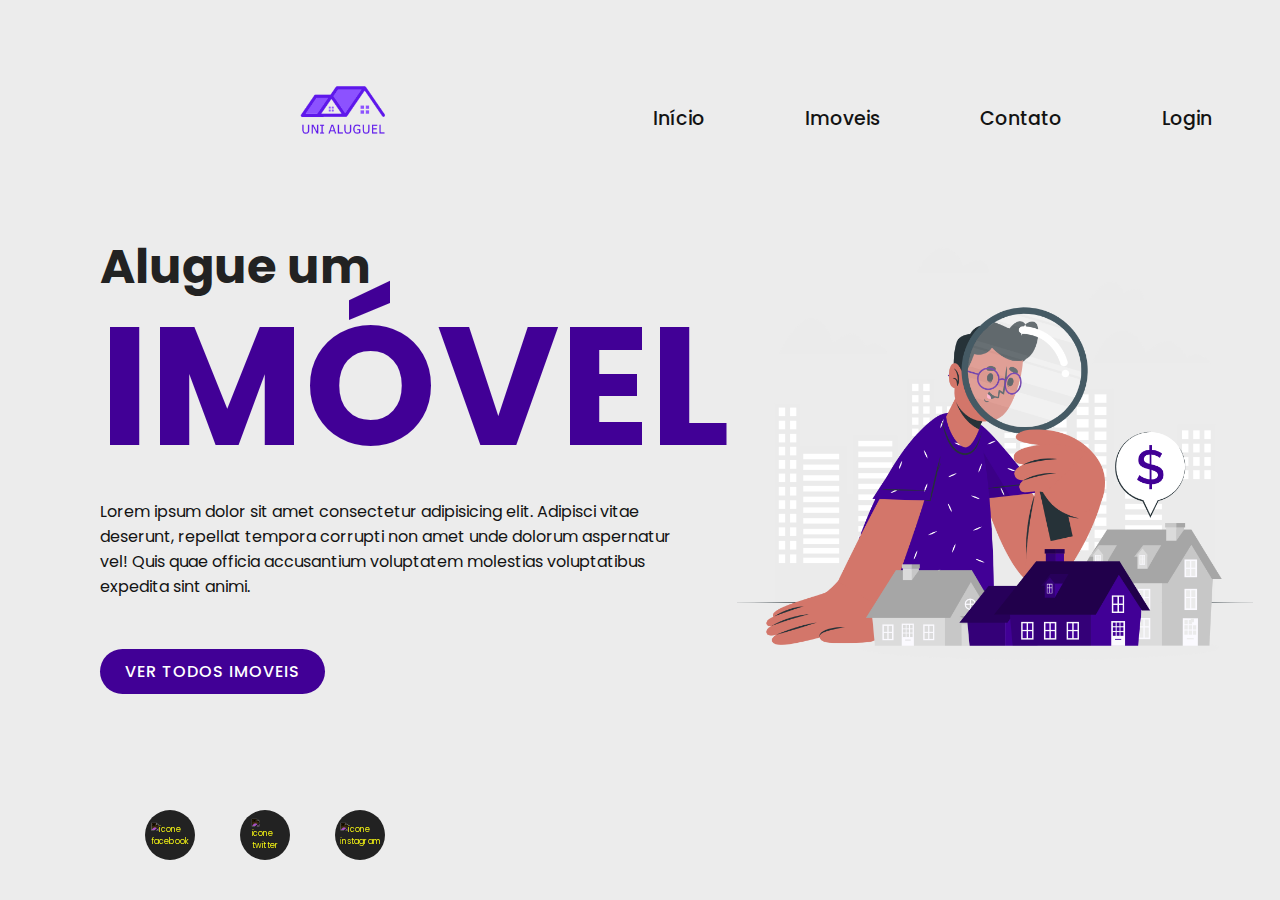
==== index.html @ 548722e0 "update landpage" ====
<!DOCTYPE html>
<html lang="pt-br">
<head>
    <meta charset="UTF-8">
    <meta http-equiv="X-UA-Compatible" content="IE=edge">
    <meta name="viewport" content="width=device-width, initial-scale=1.0">
    <link rel="stylesheet" href="css/style.css">
    <title>Projeto final - Aluguel de imóvel </title>
</head>
<body>
    <section>
        <header>
            <a href="#"><img src="image/logo.png" alt="logo" class="logo"></a>
            <nav class="navegation">
                <ul>
                    <li><a href="#">Início</a></li>
                    <li><a href="#">Imoveis</a></li>
                    <li><a href="#">Contato</a></li>
                    <li><a href="#">Login</a></li>
                </ul>
            </nav>
        </header>
        <div class="container">
            <div class="text">
                <h2>Alugue um <br> <span>IMÓVEL</span></h2>
                <p>Lorem ipsum dolor sit amet consectetur adipisicing elit. Adipisci vitae deserunt, repellat tempora corrupti non amet unde dolorum aspernatur vel! Quis quae officia accusantium voluptatem molestias voluptatibus expedita sint animi.</p>
                <a href="#"> VER TODOS IMOVEIS</a>
            </div>
        </div>
        <div class="imgmain"><img src="image/searchimg.png" alt="icone facebook"></div>
        <ul class="icone">
            <li><a href="https://www.facebook.com"><img src="image/facebook.png" alt="icone facebook"></a></li>
            <li><a href="https://www.twitter.com"><img src="image/twitter.png" alt="icone twitter"></a></li>
            <li><a href="https://www.instagram.com"><img src="image/instagram.png" alt="icone instagram"></a></li>
        </ul>
    </section>

</body>
</html>
---- css/style.css ----
@import url('https://fonts.googleapis.com/css2?family=Raleway:ital,wght@0,100;0,200;0,300;0,400;0,500;0,600;1,100;1,200;1,300;1,400;1,500;1,600&display=swap');
@import url('https://fonts.googleapis.com/css2?family=Poppins:ital,wght@0,100;0,200;0,300;0,400;0,500;0,600;1,100;1,200;1,300;1,400;1,500;1,600&display=swap');
*{
    margin: 0;
    padding: 0;
    box-sizing: border-box;
    font-family: 'Poppins', sans-serif;
    text-decoration: none;
}
section{
    position: relative;
    width: 100%;
    min-height: 100vh;
    padding: 100px;
    background: #ececec;
    display: flex;
    align-items: center;
    justify-content: space-between;
    overflow: hidden;
}
header{
    position: absolute;
    top: 0;
    left: 0d;
    width: 100%;
    padding: 40px 100px;
    display: flex;
    align-items: center;
    justify-content: space-around;
}
header .logo{
    position: relative;
    max-width: 150px;
}
header .navegation ul{
    position: relative;
    display: flex;
}
header .navegation li{
    list-style: none;  
}
header .navegation li a{
    color: rgb(19, 19, 19);
    display: inline-block;
    font-weight: 500;
    font-size: 19px;
    margin-left: 100px;
    transition:  0.2s ease-in-out;
}
header .navegation li a:hover{
    transform: translateY(-5px);
    color: #410096;
}
.imgmain img{
    display: inline-block;
    align-items: center;
    justify-content: space-around;
    max-width:600px;
    max-height:550px;
    width: auto;
    height: auto;
}
.container{
    position: relative;
    width: 100%;
    display:  inline-block;
    align-items: center;
    justify-content: space-around;
}
.container .text{
    position: relative;
    max-width: 600px;
    margin-right: 20px;
}
.container .text h2{
    color: #222;
    font-size: 3em;
    margin-bottom: 10px;
    line-height: 2.5em;
    font-weight: 700;
}
.container .text h2 span{
    font-size: 3.5em;
    color: #410096;
}
.container .text p{
    color: rgb(19, 19, 19);
}
.container .text a{
    display: inline-block;
    margin-top: 50px;
    padding: 10px 25px;
    background: #410096;
    color: #fff;
    font-weight: 500;
    letter-spacing: 1px;
    border-radius: 40px;
    transition: 0.3s ease-in-out;
}
.container .text a:hover{
    transform: translateY(-10px);
}
.icone{
    position: absolute;
    bottom: 40px;
    left: 100px;
    display: flex;
    align-items: center;
    justify-content: center;
}
.icone li{
    list-style: none;
}
.icone li a{
    display: inline-block;
    margin-left: 45px;
    background: #222;
    width: 50px;
    height: 50px;
    display: flex;
    justify-content: center;
    align-items: center;
    border-radius: 50%;
    transition:  0.3s ease-in-out;
}
.icone li a:hover{
    background: #410096;
    transform: translateY(-10px);
}
.icone li a img{
    transform: scale(0.5);
    filter: invert(1);
}
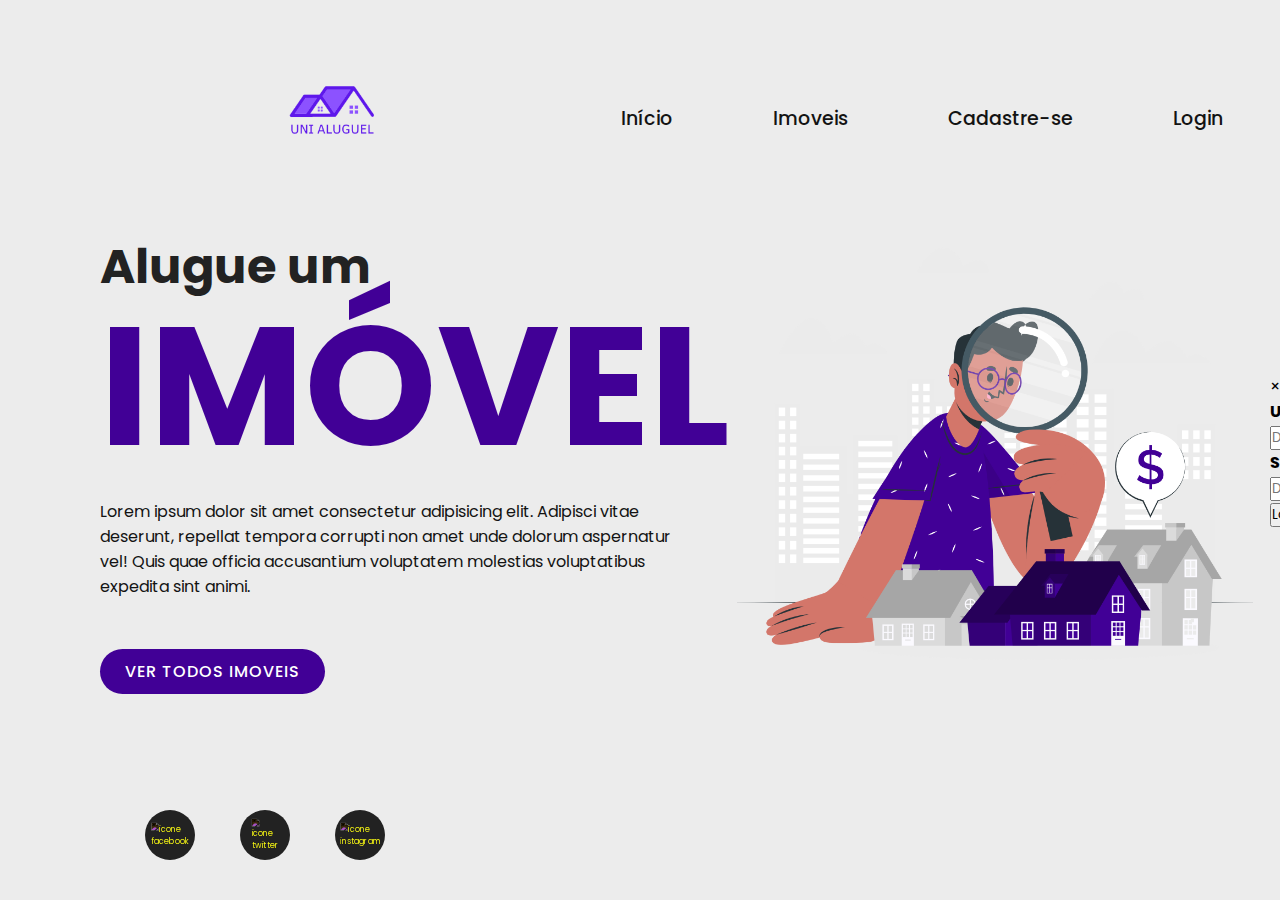
==== commit 24f287ce: "user page and login" ====
--- a/index.html
+++ b/index.html
@@ -1,39 +1,62 @@
-<!DOCTYPE html>
-<html lang="pt-br">
-<head>
-    <meta charset="UTF-8">
-    <meta http-equiv="X-UA-Compatible" content="IE=edge">
-    <meta name="viewport" content="width=device-width, initial-scale=1.0">
-    <link rel="stylesheet" href="css/style.css">
-    <title>Projeto final - Aluguel de imóvel </title>
-</head>
-<body>
-    <section>
-        <header>
-            <a href="#"><img src="image/logo.png" alt="logo" class="logo"></a>
-            <nav class="navegation">
-                <ul>
-                    <li><a href="#">Início</a></li>
-                    <li><a href="#">Imoveis</a></li>
-                    <li><a href="#">Contato</a></li>
-                    <li><a href="#">Login</a></li>
-                </ul>
-            </nav>
-        </header>
-        <div class="container">
-            <div class="text">
-                <h2>Alugue um <br> <span>IMÓVEL</span></h2>
-                <p>Lorem ipsum dolor sit amet consectetur adipisicing elit. Adipisci vitae deserunt, repellat tempora corrupti non amet unde dolorum aspernatur vel! Quis quae officia accusantium voluptatem molestias voluptatibus expedita sint animi.</p>
-                <a href="#"> VER TODOS IMOVEIS</a>
-            </div>
-        </div>
-        <div class="imgmain"><img src="image/searchimg.png" alt="icone facebook"></div>
-        <ul class="icone">
-            <li><a href="https://www.facebook.com"><img src="image/facebook.png" alt="icone facebook"></a></li>
-            <li><a href="https://www.twitter.com"><img src="image/twitter.png" alt="icone twitter"></a></li>
-            <li><a href="https://www.instagram.com"><img src="image/instagram.png" alt="icone instagram"></a></li>
-        </ul>
-    </section>
-
-</body>
+<!DOCTYPE html>
+<html lang="pt-br">
+<head>
+    <meta charset="UTF-8">
+    <meta http-equiv="X-UA-Compatible" content="IE=edge">
+    <meta name="viewport" content="width=device-width, initial-scale=1.0">
+    <title>Projeto final - Aluguel de imóvel </title>
+    <link rel="stylesheet" href="css/style.css">
+    <link rel="stylesheet" href="css/modal.css">
+</head>
+<body>
+    
+    <section>
+        <header>
+            <a href="#"><img src="image/logo.png" alt="logo" class="logo"></a>
+            <nav class="navegation">
+                <ul>
+                    <li><a href="index.html">Início</a></li>
+                    <li><a href="imoveis.html">Imoveis</a></li>
+                    <!-- <li><a onclick="document.getElementById('modalid').style.display='block'" href="#">Contato</a></li>    -->
+                    <li><a href="cadastro.html">Cadastre-se</a></li>
+                    <li><a href="login.html">Login</a></li>
+             
+                </ul>
+            </nav>
+        </header>
+        
+        <div class="container">
+            <div class="text">
+                <h2>Alugue um <br> <span>IMÓVEL</span></h2>
+                <p>Lorem ipsum dolor sit amet consectetur adipisicing elit. Adipisci vitae deserunt, repellat tempora corrupti non amet unde dolorum aspernatur vel! Quis quae officia accusantium voluptatem molestias voluptatibus expedita sint animi.</p>
+                <a href="imoveis.html"> VER TODOS IMOVEIS</a>
+            </div>
+        </div>
+        <div class="imgmain"><img src="image/searchimg.png" alt="icone facebook"></div>
+        <ul class="icone">
+            <li><a href="https://www.facebook.com"><img src="image/facebook.png" alt="icone facebook"></a></li>
+            <li><a href="https://www.twitter.com"><img src="image/twitter.png" alt="icone twitter"></a></li>
+            <li><a href="https://www.instagram.com"><img src="image/instagram.png" alt="icone instagram"></a></li>
+        </ul>
+        <div id="modalid" class="modal">
+            <form class="modal-content animate" action="/action_page.php" method="post">
+              <div class="imgcontainer">
+                <span onclick="document.getElementById('modalid').style.display='none'" class="close" title="Close Modal">&times;</span>
+                <img src="image/img_avatar.jpg" alt="Avatar" class="avatar">
+              </div>
+              <div class="container">
+                <label for="uname"><b>Usuário</b></label>
+                <input type="text" placeholder="Digite seu usuário" name="uname" required>
+                <label for="psw"><b>Senha</b></label>
+                <input type="password" placeholder="Digite sua senha" name="psw" required>
+                <button type="submit">Login</button>
+                <label>
+                  <input type="checkbox" checked="checked" name="remember"> Lembre-me
+                </label>
+              </div>
+            </form>
+        </div>
+    </section>
+    <script type="text/javascript" src="javascript/modal.js"></script>
+</body>
 </html>